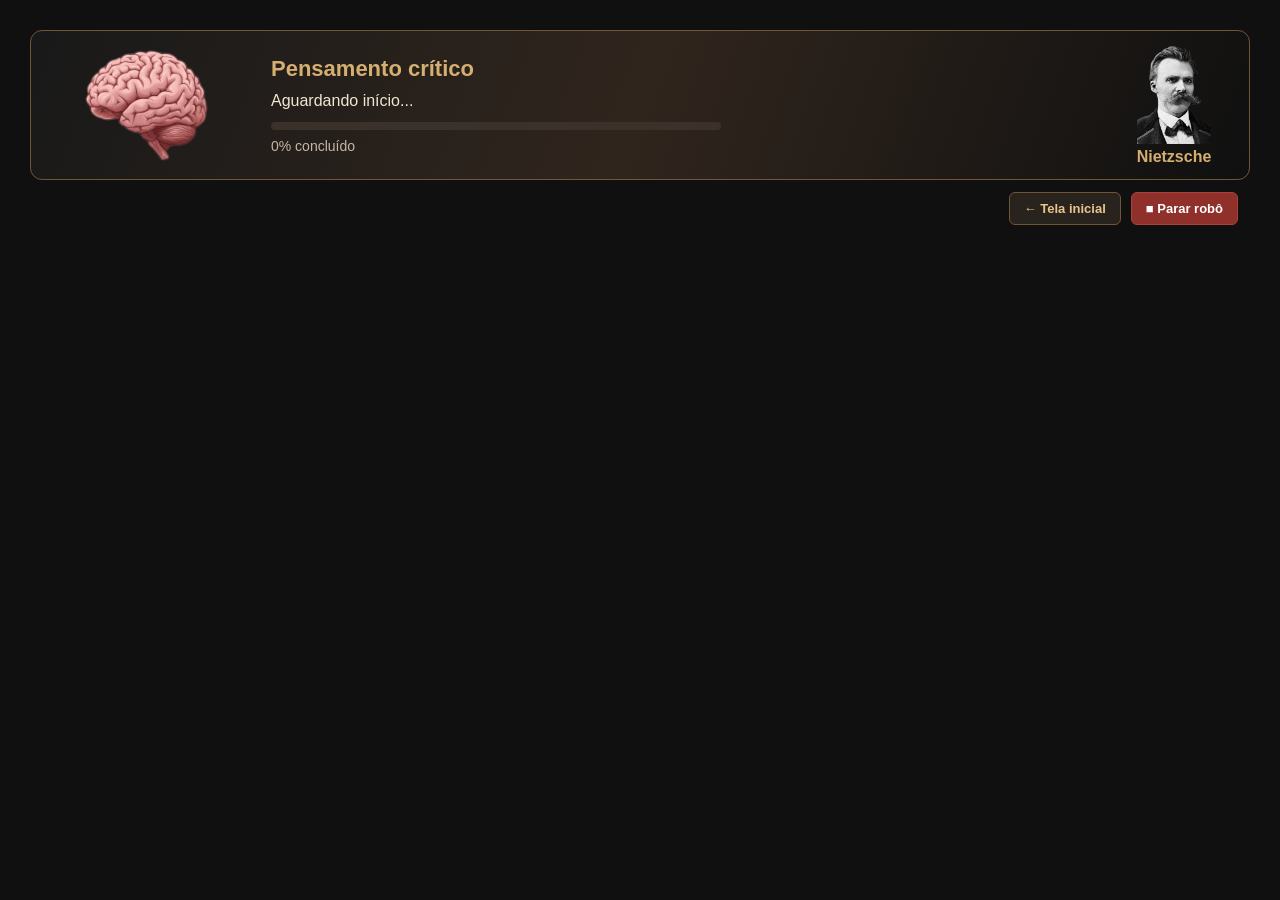
==== niet.html @ c27f37da "Razão.v1" ====
<!DOCTYPE html>
<html lang="pt-br">
<head>
    <meta charset="UTF-8">
    <meta name="viewport" content="width=device-width, initial-scale=1.0">
    <link rel="stylesheet" href="css/style.css">
    <title>Nietszsche</title>
</head>
<body>
      <header>
<div class="niet">

    <div class="cerebro">
        <img src="imagens/cerebro_1-removebg-preview.png" alt="Cérebro anatômico">
    </div>
    <div class="progresso">
    <h2>Pensamento crítico</h2>
    <p id="etapa-atual">Aguardando início...</p>

    <div class="barra-progresso">
        <div id="barra-preenchida"></div>
    </div>

    <p id="porcentagem">0% concluído</p>
</div>

    <div class="niet-info">
        <img src="imagens/Nietzsche-removebg-preview.png"
             alt="Friedrich Nietzsche">
        <h1>Nietzsche</h1>
    </div>
   </div>
</header>

<nav class="acoes-painel">
    <a href="index.html" class="btn-voltar">
        ← Tela inicial
    </a>

    <button type="button" id="btn-parar" class="btn-parar">
        ■ Parar robô
    </button>
</nav>

</body>
</html>
---- css/style.css ----
* {
    margin: 0;
    padding: 0;
    box-sizing: border-box;
}

body {
    background-color: #101010;
    color: #f0e6d2;
    font-family: Arial, sans-serif;
    padding: 30px;
}

header {
    width: 100%;
    height: 150px;
    min-height: 0;
    margin: 0;
    box-sizing: border-box;

    background: linear-gradient(
        110deg,
        #191919,
        #30251d,
        #101010
    );

    border: 1px solid #6f5635;
    border-radius: 12px;
    overflow: hidden;
}

.niet {
    width: 100%;
    height: 100%;
    min-height: 0;
    padding: 8px 25px;
    box-sizing: border-box;

    display: flex;
    justify-content: flex-end;
    align-items: center;
}

.niet-info {
    display: flex;
    flex-direction: column;
    align-items: center;
    justify-content: center;

    width: 100px;
    flex-shrink: 0;
}

.niet-info img {
    display: block;
    width: 75px;
    max-width: 100%;
    max-height: 100px;
    object-fit: contain;
    margin: 0;
}

.niet-info h1 {
    color: #d4af70;
    font-size: 16px;
    margin: 4px 0 0;
    text-align: center;
}
.niet {
    display: flex;
    justify-content: space-between;
    align-items: center;
    width: 100%;
    height: 100%;
    min-height: 0;
    box-sizing: border-box;
    padding: 10px 25px;
}

.cerebro {
    display: flex;
    align-items: center;
    justify-content: center;
    width: 180px;
    height: 145px;
    flex-shrink: 0;
}

.cerebro img {
    width: 100%;
    height: 100%;
    object-fit: contain;
}

.niet-info {
    display: flex;
    flex-direction: column;
    align-items: center;
    justify-content: center;
    width: 100px;
    flex-shrink: 0;
}
.progresso {
    flex: 1;
    margin: 0 35px;
    color: #f0e6d2;
}

.progresso h2 {
    color: #d4af70;
    font-size: 22px;
    margin-bottom: 10px;
}

#etapa-atual {
    margin-bottom: 12px;
}

.barra-progresso {
    width: 100%;
    max-width: 450px;
    height: 8px;
    background: #39312a;
    border-radius: 10px;
    overflow: hidden;
}

#barra-preenchida {
    width: 0%;
    height: 100%;
    background: #d4af70;
    border-radius: 10px;
    transition: width 0.5s ease;
}

#porcentagem {
    margin-top: 8px;
    color: #c4b8a6;
    font-size: 14px;
}
.acoes-painel {
    display: flex;
    justify-content: flex-end;
    align-items: center;
    gap: 10px;

    width: 100%;
    padding: 12px 5px;
    box-sizing: border-box;
}


.btn-voltar,
.btn-parar {
    display: inline-flex;
    align-items: center;
    justify-content: center;

    padding: 7px 12px;
    border-radius: 6px;

    font-family: Arial, sans-serif;
    font-size: 12px;
    font-weight: bold;

    text-decoration: none;
    cursor: pointer;
    transition: background 0.2s ease;
}

.btn-voltar {
    color: #e8c58e;
    background: #29231d;
    border: 1px solid #6f5635;
}

.btn-voltar:hover {
    background: #403326;
}

.btn-parar {
    color: #fff;
    background: #8f302b;
    border: 1px solid #a8433c;
}

.btn-parar:hover {
    background: #ad3932;
}

.btn-parar:disabled {
    opacity: 0.6;
    cursor: not-allowed;
}
.acoes-painel {
    display: flex !important;
    justify-content: flex-end;
    align-items: center;
    gap: 10px;
    width: 100%;
    padding: 12px;
    box-sizing: border-box;
    position: relative;
    z-index: 10;
}

.acoes-painel .btn-voltar,
.acoes-painel .btn-parar {
    display: inline-block;
    padding: 8px 14px;
    border-radius: 6px;
    font-size: 13px;
    text-decoration: none;
    cursor: pointer;
}

.acoes-painel .btn-voltar {
    background: #29231d;
    color: #e8c58e;
    border: 1px solid #6f5635;
}

.acoes-painel .btn-parar {
    background: #8f302b;
    color: white;
    border: 1px solid #a8433c;
}
.pensador:hover {
    transform: translateY(-5px);
    border-color: #888;
    background: #2b2b2b;
}

.pensador:hover {
    transform: translateY(-5px);
    border-color: #888;
    background: #2b2b2b;
}

.menu {
    width: 100%;
    height: 150px;
    background: linear-gradient(100deg, #24201d, #111111);
    border: 1px solid #66513b;
    border-radius: 12px;

    display: flex;
    align-items: center;
    padding: 10px 30px;
    margin-bottom: 20px;
}

.menu-logo {
    display: flex;
    align-items: center;
    gap: 20px;
}

.menu-logo img {
    width: 110px;
    height: 110px;
    object-fit: contain;
}

.menu-logo h1 {
    color: #eeeeee;
    font-size: 42px;
    letter-spacing: 3px;
}
.menu-pensadores {
    display: flex;
    flex-direction: column;
    align-items: flex-start;
    gap: 14px;

    width: 100%;
    padding: 0 10px;
    box-sizing: border-box;
}
.pensador {
    position: relative;

    display: flex;
    align-items: center;
    justify-content: flex-start;
    gap: 15px;

    width: 420px;
    max-width: 100%;
    height: 120px;
    padding: 0 20px 0 0;
    box-sizing: border-box;

    background: linear-gradient(
        90deg,
        #181818 0%,
        #242424 70%,
        #383838 100%
    );

    border: 1px solid #414141;
    border-radius: 8px;
    overflow: hidden;
}

/* DEGRADÊ SUAVE VINDO DA DIREITA */
.pensador::before {
    content: "";
    position: absolute;
    z-index: -1;

    top: 0;
    right: 0;
    width: 65%;
    height: 100%;

    background: linear-gradient(
        to left,
        rgba(125, 125, 125, 0.20),
        rgba(80, 80, 80, 0.08),
        transparent
    );

    pointer-events: none;
}

/* IMAGENS CENTRALIZADAS */
.pensador-imagem {
    width: 120px;
    height: 120px;
    flex: 0 0 120px;
    margin-left: 0;

    display: flex;
    align-items: flex-end;
    justify-content: flex-start;
    align-self: flex-end;
    overflow: hidden;
}

.pensador-imagem img {
    display: block;
    max-width: 100%;
    max-height: 100%;
    width: auto;
    height: auto;
    object-fit: contain;
    object-position: bottom center;
}
/* NOMES */
.pensador h2 {
    margin: 0;
    font-size: 24px;
}

.pensador a {
    color: #eeeeee;
    text-decoration: none;
    transition: color 0.3s ease;
}

/* INTERAÇÃO */
.pensador:hover {
    transform: translateY(-2px);
    border-color: #777777;
}

.pensador a:hover {
    color: #bdbdbd;
}

/* CELULARES */
@media (max-width: 550px) {
    .menu-pensadores {
        padding: 0;
        gap: 12px;
    }

  .pensador {
    height: 120px;
    gap: 12px;
    padding: 0 10px;
}

.pensador-imagem {
    width: 90px;
    height: 110px;
    flex-basis: 90px;
}

.pensador h2 {
    font-size: 20px;
}
}
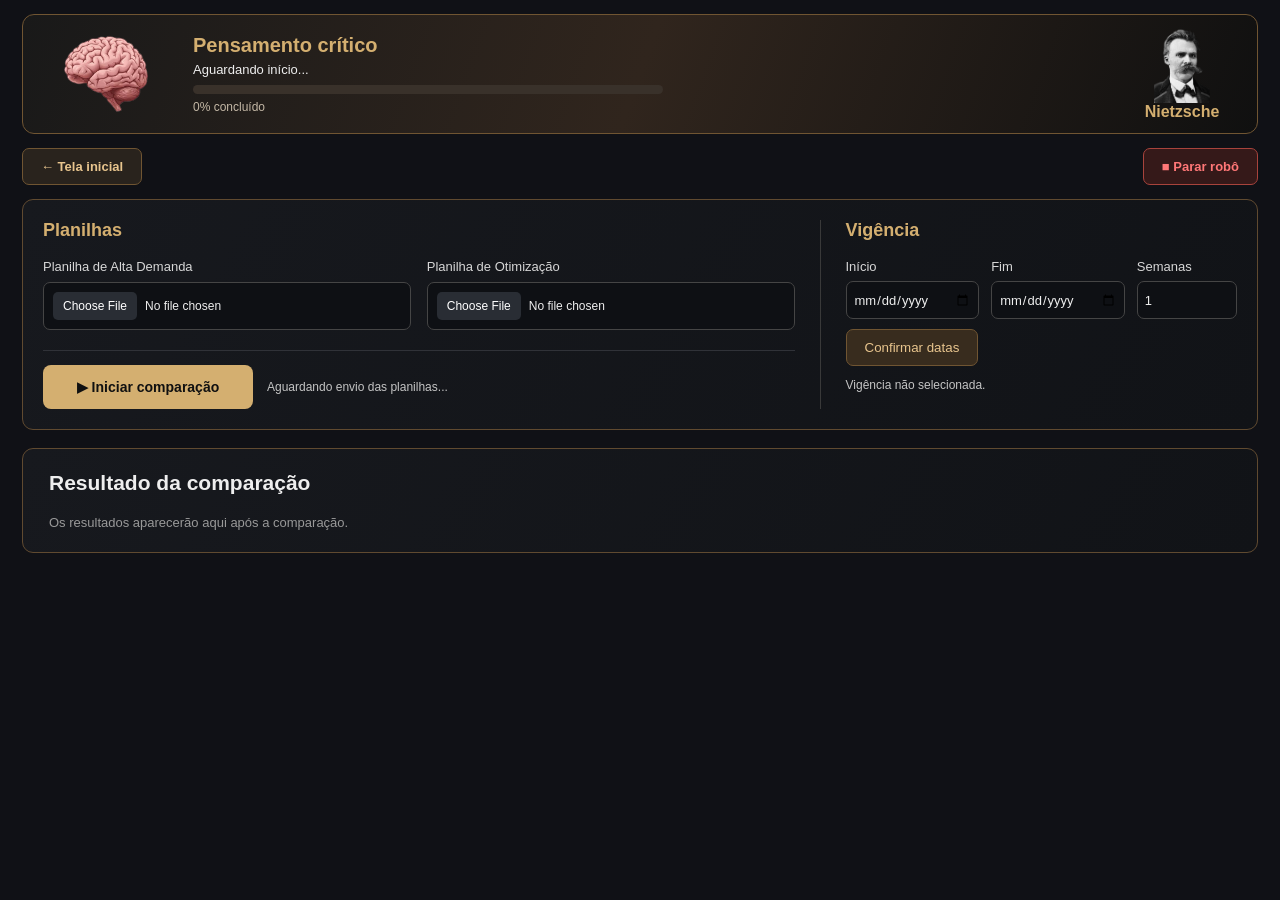
==== commit 4c7eb96b: "Adiciona Nietzsche e sistema de comparação" ====
--- a/niet.html
+++ b/niet.html
@@ -1,46 +1,205 @@
+
 <!DOCTYPE html>
 <html lang="pt-br">
+
 <head>
     <meta charset="UTF-8">
     <meta name="viewport" content="width=device-width, initial-scale=1.0">
+
     <link rel="stylesheet" href="css/style.css">
-    <title>Nietszsche</title>
+    <link rel="icon" href="imagens/cerebro_1-removebg-preview.png">
+
+    <title>Nietzsche | Comparação de Planilhas</title>
 </head>
+
 <body>
-      <header>
-<div class="niet">
-
-    <div class="cerebro">
-        <img src="imagens/cerebro_1-removebg-preview.png" alt="Cérebro anatômico">
-    </div>
-    <div class="progresso">
-    <h2>Pensamento crítico</h2>
-    <p id="etapa-atual">Aguardando início...</p>
-
-    <div class="barra-progresso">
-        <div id="barra-preenchida"></div>
-    </div>
-
-    <p id="porcentagem">0% concluído</p>
-</div>
-
-    <div class="niet-info">
-        <img src="imagens/Nietzsche-removebg-preview.png"
-             alt="Friedrich Nietzsche">
-        <h1>Nietzsche</h1>
-    </div>
-   </div>
-</header>
-
-<nav class="acoes-painel">
-    <a href="index.html" class="btn-voltar">
-        ← Tela inicial
-    </a>
-
-    <button type="button" id="btn-parar" class="btn-parar">
-        ■ Parar robô
-    </button>
-</nav>
+
+    <!-- CABEÇALHO E PROGRESSO DO ROBÔ -->
+    <header class="niet">
+        
+        <div class="cerebro">
+            <img
+                src="imagens/cerebro_1-removebg-preview.png"
+                alt="Cérebro anatômico"
+            >
+        </div>
+
+        <div class="progresso">
+            <h2>Pensamento crítico</h2>
+
+            <p id="etapa-atual">Aguardando início...</p>
+
+            <div class="barra-progresso">
+                <div id="barra-preenchida"></div>
+            </div>
+
+            <p id="porcentagem">0% concluído</p>
+        </div>
+
+        <div class="niet-info">
+            <img
+                src="imagens/Nietzsche-removebg-preview.png"
+                alt="Friedrich Nietzsche"
+            >
+            <h1>Nietzsche</h1>
+        </div>
+
+    </header>
+
+
+    <!-- NAVEGAÇÃO -->
+    <nav class="acoes-painel">
+
+        <a href="index.html" class="btn-voltar">
+            ← Tela inicial
+        </a>
+
+        <button
+            type="button"
+            id="btn-parar"
+            class="btn-parar"
+        >
+            ■ Parar robô
+        </button>
+
+    </nav>
+
+
+    <!-- CONFIGURAÇÃO DA COMPARAÇÃO -->
+    <main>
+
+        <section class="painel-configuracao">
+
+            <!-- SELEÇÃO DAS PLANILHAS -->
+            <div class="painel-arquivos">
+
+                <h2>Planilhas</h2>
+
+                <div class="arquivos">
+
+                    <div class="arquivo">
+                        <label for="arquivo-programacao">
+                            Planilha de Alta Demanda
+                        </label>
+
+                        <input
+                            type="file"
+                            id="arquivo-programacao"
+                            accept=".xlsx,.xls"
+                        >
+                    </div>
+
+                    <div class="arquivo">
+                        <label for="arquivo-otimizacao">
+                            Planilha de Otimização
+                        </label>
+
+                        <input
+                            type="file"
+                            id="arquivo-otimizacao"
+                            accept=".xlsx,.xls"
+                        >
+                    </div>
+
+                </div>
+
+                <div class="area-iniciar">
+
+                    <button
+                        type="button"
+                        id="btn-iniciar"
+                    >
+                        ▶ Iniciar comparação
+                    </button>
+
+                    <p id="status-comparacao">
+                        Aguardando envio das planilhas...
+                    </p>
+
+                </div>
+
+            </div>
+
+
+            <!-- VIGÊNCIA -->
+            <div class="painel-vigencia">
+
+                <h2>Vigência</h2>
+
+                <div class="linha-vigencia">
+
+                    <div class="campo-vigencia">
+                        <label for="data-inicio">Início</label>
+
+                        <input
+                            type="date"
+                            id="data-inicio"
+                        >
+                    </div>
+
+                    <div class="campo-vigencia">
+                        <label for="data-fim">Fim</label>
+
+                        <input
+                            type="date"
+                            id="data-fim"
+                        >
+                    </div>
+
+                    <div class="campo-vigencia">
+                        <label for="semanas">Semanas</label>
+
+                        <input
+                            type="number"
+                            id="semanas"
+                            min="1"
+                            max="4"
+                            value="1"
+                        >
+                    </div>
+
+                </div>
+
+                <button
+                    type="button"
+                    id="btn-vigencia"
+                >
+                    Confirmar datas
+                </button>
+
+                <p id="status-vigencia">
+                    Vigência não selecionada.
+                </p>
+
+            </div>
+
+        </section>
+
+
+        <!-- RESULTADOS DA COMPARAÇÃO -->
+        <section
+            id="resultados-comparacao"
+            class="painel-resultados"
+        >
+
+            <div class="titulo-resultados">
+                <h2>Resultado da comparação</h2>
+            </div>
+
+            <!-- OS INDICADORES E AS TABELAS
+                 SERÃO INSERIDOS PELO JAVASCRIPT -->
+
+            <p class="mensagem-inicial">
+                Os resultados aparecerão aqui após a comparação.
+            </p>
+
+        </section>
+
+    </main>
+
+
+    <!-- JAVASCRIPT -->
+    <script src="js/nietzsche.js"></script>
 
 </body>
-</html>+</html>
--- a/css/style.css
+++ b/css/style.css
@@ -1,3 +1,8 @@
+
+/* ========================================
+   CONFIGURAÇÕES GERAIS
+======================================== */
+
 * {
     margin: 0;
     padding: 0;
@@ -5,18 +10,35 @@
 }
 
 body {
-    background-color: #101010;
-    color: #f0e6d2;
+    background: #101116;
+    color: #eeeeee;
     font-family: Arial, sans-serif;
-    padding: 30px;
-}
-
-header {
-    width: 100%;
-    height: 150px;
-    min-height: 0;
-    margin: 0;
-    box-sizing: border-box;
+    padding: 14px 22px;
+}
+
+button,
+input {
+    font-family: inherit;
+}
+
+button {
+    cursor: pointer;
+    transition: 0.2s ease;
+}
+
+
+/* ========================================
+   CABEÇALHO NIETZSCHE
+======================================== */
+
+header.niet {
+    width: 100%;
+    min-height: 120px;
+    padding: 8px 25px;
+
+    display: flex;
+    align-items: center;
+    justify-content: space-between;
 
     background: linear-gradient(
         110deg,
@@ -25,65 +47,14 @@
         #101010
     );
 
-    border: 1px solid #6f5635;
+    border: 1px solid #705532;
     border-radius: 12px;
     overflow: hidden;
 }
 
-.niet {
-    width: 100%;
-    height: 100%;
-    min-height: 0;
-    padding: 8px 25px;
-    box-sizing: border-box;
-
-    display: flex;
-    justify-content: flex-end;
-    align-items: center;
-}
-
-.niet-info {
-    display: flex;
-    flex-direction: column;
-    align-items: center;
-    justify-content: center;
-
-    width: 100px;
-    flex-shrink: 0;
-}
-
-.niet-info img {
-    display: block;
-    width: 75px;
-    max-width: 100%;
-    max-height: 100px;
-    object-fit: contain;
-    margin: 0;
-}
-
-.niet-info h1 {
-    color: #d4af70;
-    font-size: 16px;
-    margin: 4px 0 0;
-    text-align: center;
-}
-.niet {
-    display: flex;
-    justify-content: space-between;
-    align-items: center;
-    width: 100%;
-    height: 100%;
-    min-height: 0;
-    box-sizing: border-box;
-    padding: 10px 25px;
-}
-
 .cerebro {
-    display: flex;
-    align-items: center;
-    justify-content: center;
-    width: 180px;
-    height: 145px;
+    width: 115px;
+    height: 100px;
     flex-shrink: 0;
 }
 
@@ -93,36 +64,28 @@
     object-fit: contain;
 }
 
-.niet-info {
-    display: flex;
-    flex-direction: column;
-    align-items: center;
-    justify-content: center;
-    width: 100px;
-    flex-shrink: 0;
-}
 .progresso {
     flex: 1;
-    margin: 0 35px;
-    color: #f0e6d2;
+    margin: 0 30px;
 }
 
 .progresso h2 {
     color: #d4af70;
-    font-size: 22px;
-    margin-bottom: 10px;
+    font-size: 20px;
+    margin-bottom: 5px;
 }
 
 #etapa-atual {
-    margin-bottom: 12px;
+    font-size: 13px;
+    margin-bottom: 8px;
 }
 
 .barra-progresso {
     width: 100%;
-    max-width: 450px;
-    height: 8px;
+    max-width: 470px;
+    height: 9px;
     background: #39312a;
-    border-radius: 10px;
+    border-radius: 20px;
     overflow: hidden;
 }
 
@@ -130,49 +93,60 @@
     width: 0%;
     height: 100%;
     background: #d4af70;
-    border-radius: 10px;
     transition: width 0.5s ease;
 }
 
 #porcentagem {
-    margin-top: 8px;
+    margin-top: 6px;
+    font-size: 12px;
     color: #c4b8a6;
-    font-size: 14px;
-}
+}
+
+.niet-info {
+    width: 100px;
+    flex-shrink: 0;
+
+    display: flex;
+    flex-direction: column;
+    align-items: center;
+}
+
+.niet-info img {
+    width: 70px;
+    height: 75px;
+    object-fit: contain;
+}
+
+.niet-info h1 {
+    color: #d4af70;
+    font-size: 16px;
+}
+
+
+/* ========================================
+   NAVEGAÇÃO
+======================================== */
+
 .acoes-painel {
     display: flex;
-    justify-content: flex-end;
+    justify-content: space-between;
     align-items: center;
-    gap: 10px;
-
-    width: 100%;
-    padding: 12px 5px;
-    box-sizing: border-box;
-}
-
+    padding: 14px 0;
+}
 
 .btn-voltar,
 .btn-parar {
-    display: inline-flex;
-    align-items: center;
-    justify-content: center;
-
-    padding: 7px 12px;
-    border-radius: 6px;
-
-    font-family: Arial, sans-serif;
-    font-size: 12px;
+    padding: 10px 18px;
+    border-radius: 7px;
+    font-size: 13px;
     font-weight: bold;
-
     text-decoration: none;
-    cursor: pointer;
-    transition: background 0.2s ease;
 }
 
 .btn-voltar {
     color: #e8c58e;
     background: #29231d;
-    border: 1px solid #6f5635;
+    border: 1px solid #705532;
 }
 
 .btn-voltar:hover {
@@ -180,75 +154,355 @@
 }
 
 .btn-parar {
-    color: #fff;
-    background: #8f302b;
+    color: #ff7777;
+    background: #351919;
     border: 1px solid #a8433c;
 }
 
 .btn-parar:hover {
-    background: #ad3932;
+    background: #572020;
 }
 
 .btn-parar:disabled {
-    opacity: 0.6;
+    opacity: 0.5;
     cursor: not-allowed;
 }
-.acoes-painel {
-    display: flex !important;
-    justify-content: flex-end;
+
+
+/* ========================================
+   CONFIGURAÇÃO DAS PLANILHAS
+======================================== */
+
+.painel-configuracao {
+    width: 100%;
+    padding: 20px;
+
+    display: grid;
+    grid-template-columns: 1.8fr 1fr;
+    gap: 25px;
+
+    background: linear-gradient(
+        120deg,
+        #17191e,
+        #111317
+    );
+
+    border: 1px solid #604a30;
+    border-radius: 11px;
+}
+
+.painel-arquivos h2,
+.painel-vigencia h2 {
+    color: #d4af70;
+    font-size: 18px;
+    margin-bottom: 18px;
+}
+
+.painel-vigencia {
+    border-left: 1px solid #393939;
+    padding-left: 25px;
+}
+
+.arquivos {
+    display: grid;
+    grid-template-columns: 1fr 1fr;
+    gap: 16px;
+}
+
+.arquivo {
+    display: flex;
+    flex-direction: column;
+    gap: 8px;
+    min-width: 0;
+}
+
+.arquivo label {
+    font-size: 13px;
+    color: #d7d7d7;
+}
+
+.arquivo input[type="file"] {
+    width: 100%;
+    min-width: 0;
+    padding: 9px;
+
+    color: #eeeeee;
+    background: #0e1014;
+
+    border: 1px solid #454545;
+    border-radius: 7px;
+
+    font-size: 12px;
+}
+
+.arquivo input[type="file"]::file-selector-button {
+    padding: 7px 10px;
+    margin-right: 8px;
+
+    background: #292d34;
+    color: white;
+
+    border: none;
+    border-radius: 5px;
+    cursor: pointer;
+}
+
+
+/* ========================================
+   VIGÊNCIA
+======================================== */
+
+.linha-vigencia {
+    display: grid;
+    grid-template-columns: 1fr 1fr 0.75fr;
+    gap: 12px;
+}
+
+.campo-vigencia {
+    display: flex;
+    flex-direction: column;
+    gap: 7px;
+    min-width: 0;
+}
+
+.campo-vigencia label {
+    color: #d7d7d7;
+    font-size: 13px;
+}
+
+.campo-vigencia input {
+    width: 100%;
+    min-width: 0;
+    height: 38px;
+    padding: 7px;
+
+    background: #0e1014;
+    color: #eeeeee;
+
+    border: 1px solid #454545;
+    border-radius: 7px;
+    font-size: 13px;
+}
+
+.campo-vigencia input:focus {
+    outline: 1px solid #d4af70;
+    border-color: #d4af70;
+}
+
+#btn-vigencia {
+    margin-top: 10px;
+    padding: 10px 18px;
+
+    color: #e8c58e;
+    background: #382c1e;
+
+    border: 1px solid #705532;
+    border-radius: 7px;
+}
+
+#btn-vigencia:hover {
+    background: #51402a;
+}
+
+
+/* ========================================
+   INICIAR COMPARAÇÃO
+======================================== */
+
+.area-iniciar {
+    margin-top: 20px;
+    padding-top: 14px;
+
+    display: flex;
     align-items: center;
-    gap: 10px;
-    width: 100%;
+    flex-wrap: wrap;
+    gap: 14px;
+
+    border-top: 1px solid #303238;
+}
+
+#btn-iniciar {
+    min-width: 210px;
+    padding: 14px 20px;
+
+    background: #d4af70;
+    color: #101010;
+
+    border: none;
+    border-radius: 8px;
+
+    font-size: 14px;
+    font-weight: bold;
+}
+
+#btn-iniciar:hover {
+    background: #e6c184;
+}
+
+#btn-iniciar:disabled {
+    opacity: 0.5;
+    cursor: not-allowed;
+}
+
+#status-comparacao,
+#status-vigencia {
+    color: #c4c4c4;
+    font-size: 12px;
+    line-height: 1.5;
+}
+
+#status-vigencia {
+    margin-top: 10px;
+}
+
+
+/* ========================================
+   RESULTADOS DA COMPARAÇÃO
+======================================== */
+
+.painel-resultados {
+    width: 100%;
+    margin-top: 18px;
+    padding: 22px 26px;
+
+    background: linear-gradient(
+        120deg,
+        #17191e,
+        #111317
+    );
+
+    border: 1px solid #604a30;
+    border-radius: 11px;
+    overflow: hidden;
+}
+
+.titulo-resultados h2 {
+    font-size: 21px;
+    margin-bottom: 20px;
+}
+
+.mensagem-inicial {
+    color: #999999;
+    font-size: 13px;
+}
+
+
+/* ========================================
+   CARTÕES DE INDICADORES
+======================================== */
+
+.resumo-comparacao {
+    display: grid;
+    grid-template-columns: repeat(5, minmax(0, 1fr));
+    gap: 14px;
+    margin-bottom: 25px;
+}
+
+.resultado-card {
+    min-width: 0;
+    min-height: 90px;
+    padding: 15px;
+
+    background: #11151b;
+    border: 1px solid #705532;
+    border-radius: 9px;
+}
+
+.resultado-card h3 {
+    color: #e0b66f;
+    font-size: 27px;
+    margin-bottom: 7px;
+}
+
+.resultado-card p {
+    color: #d1d1d1;
+    font-size: 12px;
+    line-height: 1.4;
+}
+
+
+/* ========================================
+   TÍTULOS E LISTAS DE RESULTADOS
+======================================== */
+
+.painel-resultados h3 {
+    color: #e0b66f;
+    font-size: 16px;
+    margin: 20px 0 12px;
+}
+
+.lista-resultados {
+    list-style: none;
+    display: flex;
+    flex-direction: column;
+    gap: 8px;
+}
+
+.lista-resultados li {
+    padding: 13px 15px;
+
+    background: #11151b;
+    border: 1px solid #30343c;
+    border-radius: 7px;
+}
+
+.lista-resultados li strong {
+    display: block;
+    color: #e0b66f;
+    margin-bottom: 7px;
+}
+
+.lista-resultados li p {
+    color: #c7c7c7;
+    font-size: 12px;
+    margin-top: 4px;
+}
+
+
+/* ========================================
+   TABELAS - PRÓXIMA ETAPA
+======================================== */
+
+.tabela-resultados {
+    width: 100%;
+    border-collapse: collapse;
+    font-size: 13px;
+}
+
+.tabela-resultados th {
+    padding: 13px;
+    text-align: left;
+    color: #c4c8d0;
+    background: #20232a;
+    border: 1px solid #343840;
+}
+
+.tabela-resultados td {
     padding: 12px;
-    box-sizing: border-box;
-    position: relative;
-    z-index: 10;
-}
-
-.acoes-painel .btn-voltar,
-.acoes-painel .btn-parar {
-    display: inline-block;
-    padding: 8px 14px;
-    border-radius: 6px;
-    font-size: 13px;
-    text-decoration: none;
-    cursor: pointer;
-}
-
-.acoes-painel .btn-voltar {
-    background: #29231d;
-    color: #e8c58e;
-    border: 1px solid #6f5635;
-}
-
-.acoes-painel .btn-parar {
-    background: #8f302b;
-    color: white;
-    border: 1px solid #a8433c;
-}
-.pensador:hover {
-    transform: translateY(-5px);
-    border-color: #888;
-    background: #2b2b2b;
-}
-
-.pensador:hover {
-    transform: translateY(-5px);
-    border-color: #888;
-    background: #2b2b2b;
-}
+    border: 1px solid #30343c;
+}
+
+.tabela-resultados tr:hover td {
+    background: #1b2027;
+}
+
+
+/* ========================================
+   MENU DA PÁGINA INICIAL
+======================================== */
 
 .menu {
     width: 100%;
     height: 150px;
+    margin-bottom: 20px;
+    padding: 10px 30px;
+
+    display: flex;
+    align-items: center;
+
     background: linear-gradient(100deg, #24201d, #111111);
     border: 1px solid #66513b;
     border-radius: 12px;
-
-    display: flex;
-    align-items: center;
-    padding: 10px 30px;
-    margin-bottom: 20px;
 }
 
 .menu-logo {
@@ -268,128 +522,340 @@
     font-size: 42px;
     letter-spacing: 3px;
 }
+
 .menu-pensadores {
+    width: 100%;
+    padding: 0 10px;
+
     display: flex;
     flex-direction: column;
     align-items: flex-start;
     gap: 14px;
-
-    width: 100%;
-    padding: 0 10px;
-    box-sizing: border-box;
-}
+}
+
 .pensador {
     position: relative;
+    width: 420px;
+    max-width: 100%;
+    height: 120px;
+    padding-right: 20px;
 
     display: flex;
     align-items: center;
     justify-content: flex-start;
     gap: 15px;
 
-    width: 420px;
-    max-width: 100%;
-    height: 120px;
-    padding: 0 20px 0 0;
-    box-sizing: border-box;
-
-    background: linear-gradient(
-        90deg,
-        #181818 0%,
-        #242424 70%,
-        #383838 100%
-    );
-
+    background: linear-gradient(90deg, #181818, #242424 70%, #383838);
     border: 1px solid #414141;
     border-radius: 8px;
     overflow: hidden;
-}
-
-/* DEGRADÊ SUAVE VINDO DA DIREITA */
-.pensador::before {
-    content: "";
-    position: absolute;
-    z-index: -1;
-
-    top: 0;
-    right: 0;
-    width: 65%;
-    height: 100%;
-
-    background: linear-gradient(
-        to left,
-        rgba(125, 125, 125, 0.20),
-        rgba(80, 80, 80, 0.08),
-        transparent
-    );
-
-    pointer-events: none;
-}
-
-/* IMAGENS CENTRALIZADAS */
+
+    transition: 0.2s ease;
+}
+
+.pensador:hover {
+    transform: translateY(-2px);
+    border-color: #777777;
+}
+
 .pensador-imagem {
     width: 120px;
     height: 120px;
     flex: 0 0 120px;
-    margin-left: 0;
 
     display: flex;
     align-items: flex-end;
     justify-content: flex-start;
-    align-self: flex-end;
+
     overflow: hidden;
 }
 
 .pensador-imagem img {
-    display: block;
     max-width: 100%;
     max-height: 100%;
-    width: auto;
-    height: auto;
     object-fit: contain;
     object-position: bottom center;
 }
-/* NOMES */
+
 .pensador h2 {
-    margin: 0;
     font-size: 24px;
 }
 
 .pensador a {
     color: #eeeeee;
     text-decoration: none;
-    transition: color 0.3s ease;
-}
-
-/* INTERAÇÃO */
-.pensador:hover {
-    transform: translateY(-2px);
-    border-color: #777777;
 }
 
 .pensador a:hover {
     color: #bdbdbd;
 }
 
-/* CELULARES */
-@media (max-width: 550px) {
-    .menu-pensadores {
-        padding: 0;
-        gap: 12px;
-    }
-
-  .pensador {
-    height: 120px;
-    gap: 12px;
-    padding: 0 10px;
-}
-
-.pensador-imagem {
-    width: 90px;
-    height: 110px;
-    flex-basis: 90px;
-}
-
-.pensador h2 {
-    font-size: 20px;
-}
-}+
+/* ========================================
+   RESPONSIVIDADE
+======================================== */
+
+@media (max-width: 1000px) {
+
+    .painel-configuracao {
+        grid-template-columns: 1fr;
+    }
+
+    .painel-vigencia {
+        border-left: none;
+        border-top: 1px solid #393939;
+        padding: 20px 0 0;
+    }
+
+    .resumo-comparacao {
+        grid-template-columns: repeat(3, minmax(0, 1fr));
+    }
+}
+
+@media (max-width: 650px) {
+
+    body {
+        padding: 10px;
+    }
+
+    header.niet {
+        min-height: 100px;
+        padding: 8px;
+    }
+
+    .cerebro {
+        width: 65px;
+        height: 75px;
+    }
+
+    .progresso {
+        margin: 0 10px;
+    }
+
+    .progresso h2 {
+        font-size: 15px;
+    }
+
+    .niet-info {
+        width: 60px;
+    }
+
+    .niet-info img {
+        width: 50px;
+        height: 55px;
+    }
+
+    .niet-info h1 {
+        font-size: 12px;
+    }
+
+    .arquivos {
+        grid-template-columns: 1fr;
+    }
+
+    .linha-vigencia {
+        grid-template-columns: 1fr 1fr;
+    }
+
+    .resumo-comparacao {
+        grid-template-columns: repeat(2, minmax(0, 1fr));
+    }
+
+    .painel-resultados {
+        padding: 15px;
+    }
+
+    .area-iniciar {
+        align-items: flex-start;
+        flex-direction: column;
+    }
+
+    #btn-iniciar {
+        width: 100%;
+    }
+
+    .tabela-resultados {
+        min-width: 650px;
+    }
+}
+
+/* ========================================
+   NAVEGAÇÃO DAS ABAS DE RESULTADOS
+======================================== */
+
+.abas-resultados {
+    width: 100%;
+    display: flex;
+    align-items: center;
+    gap: 22px;
+
+    margin-top: 25px;
+    margin-bottom: 18px;
+
+    border-bottom: 1px solid #39342d;
+    overflow-x: auto;
+}
+
+.aba-resultado {
+    flex-shrink: 0;
+    padding: 13px 2px;
+
+    background: transparent;
+    color: #d5d5d5;
+
+    border: none;
+    border-bottom: 3px solid transparent;
+
+    font-size: 14px;
+    font-weight: 500;
+    white-space: nowrap;
+
+    transition: 0.2s ease;
+}
+
+.aba-resultado:hover {
+    color: #e2b86f;
+}
+
+.aba-resultado.ativa {
+    color: #e2b86f;
+    border-bottom-color: #d4af70;
+    font-weight: bold;
+}
+
+.aba-resultado:focus-visible {
+    outline: 1px solid #d4af70;
+    outline-offset: 3px;
+}
+
+
+/* ========================================
+   CONTEÚDO DAS ABAS
+======================================== */
+
+#conteudo-abas-resultados {
+    width: 100%;
+    min-height: 150px;
+    padding-bottom: 15px;
+}
+
+#conteudo-abas-resultados h3 {
+    color: #e0b66f;
+    font-size: 17px;
+    margin: 18px 0 12px;
+}
+
+.quantidade-resultados {
+    color: #a9a9a9;
+    font-size: 12px;
+    margin-bottom: 12px;
+}
+
+.resultado-vazio,
+.mensagem-previa {
+    padding: 18px 10px;
+    color: #bdbdbd;
+    font-size: 13px;
+}
+
+
+/* ========================================
+   TABELA DE RESULTADOS
+======================================== */
+
+.tabela-resultados-container {
+    width: 100%;
+    max-height: 480px;
+
+    overflow: auto;
+
+    border: 1px solid #343840;
+    border-radius: 8px;
+}
+
+.tabela-resultados {
+    width: 100%;
+    min-width: 650px;
+
+    border-collapse: collapse;
+    text-align: left;
+
+    font-size: 13px;
+}
+
+.tabela-resultados thead th {
+    position: sticky;
+    top: 0;
+    z-index: 2;
+
+    padding: 13px 12px;
+
+    color: #e0b66f;
+    background: #25221e;
+
+    border: 1px solid #493a28;
+
+    font-weight: 600;
+    white-space: nowrap;
+}
+
+.tabela-resultados tbody td {
+    padding: 12px;
+
+    color: #eeeeee;
+    background: #111317;
+
+    border: 1px solid #30343c;
+}
+
+.tabela-resultados tbody tr:nth-child(even) td {
+    background: #191b20;
+}
+
+.tabela-resultados tbody tr:hover td {
+    background: #29241d;
+}
+
+
+/* ========================================
+   BARRA DE ROLAGEM DA TABELA
+======================================== */
+
+.tabela-resultados-container::-webkit-scrollbar {
+    width: 9px;
+    height: 9px;
+}
+
+.tabela-resultados-container::-webkit-scrollbar-track {
+    background: #111317;
+}
+
+.tabela-resultados-container::-webkit-scrollbar-thumb {
+    background: #51432f;
+    border-radius: 10px;
+}
+
+.tabela-resultados-container::-webkit-scrollbar-thumb:hover {
+    background: #80643d;
+}
+
+
+/* ========================================
+   RESPONSIVIDADE DAS ABAS
+======================================== */
+
+@media (max-width: 650px) {
+
+    .abas-resultados {
+        gap: 17px;
+    }
+
+    .aba-resultado {
+        font-size: 12px;
+    }
+
+    .tabela-resultados-container {
+        max-height: 400px;
+    }
+}
+
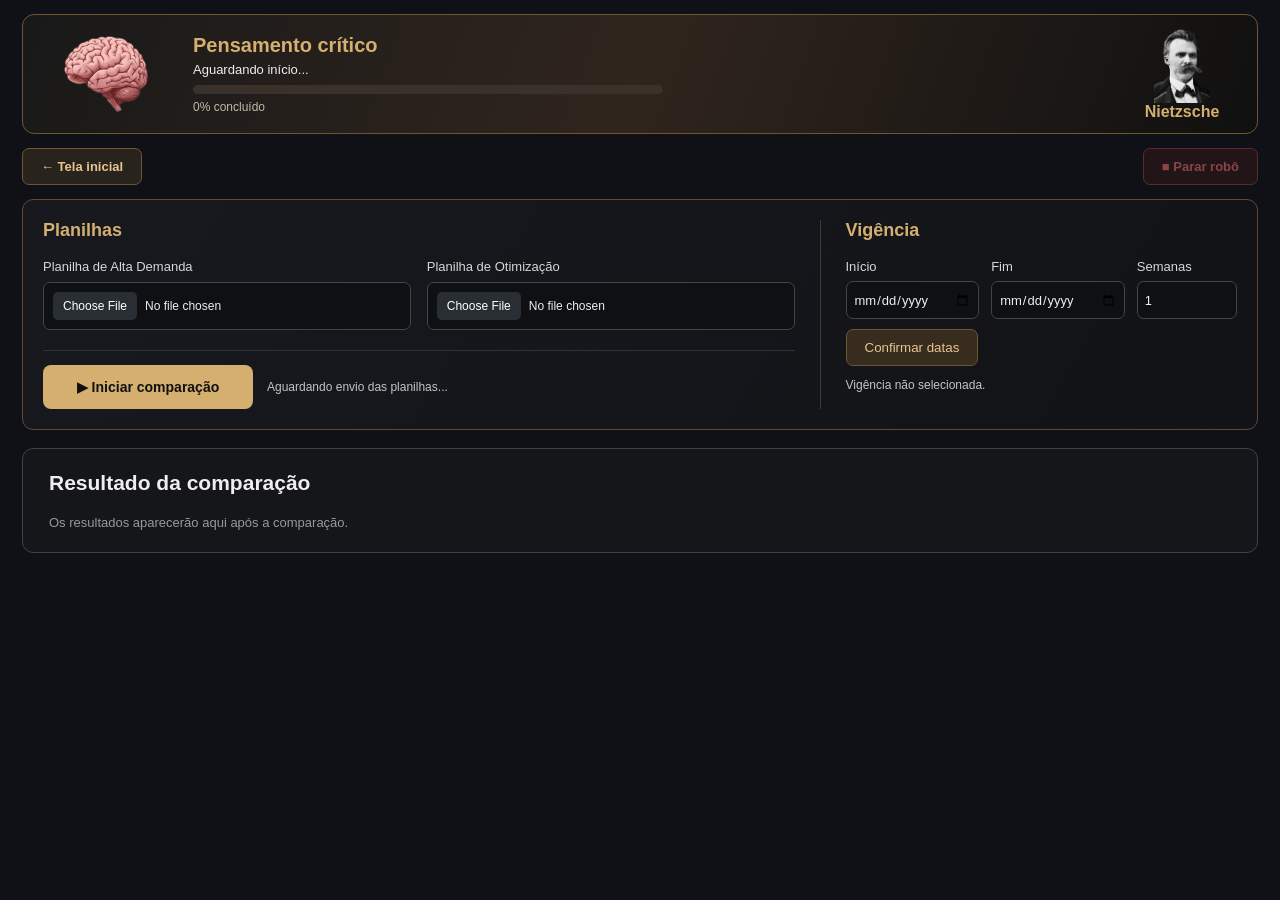
==== commit f1751b3c: "Atualiza comparação HO e layout dos resultados" ====
--- a/niet.html
+++ b/niet.html
@@ -202,4 +202,4 @@
     <script src="js/nietzsche.js"></script>
 
 </body>
-</html>
+</html>
--- a/css/style.css
+++ b/css/style.css
@@ -858,4 +858,69 @@
         max-height: 400px;
     }
 }
-
+/* ===== RESULTADOS: GRAFITE DISCRETO ===== */
+
+#resultados-comparacao {
+    background: #151619 !important;
+    color: #eeeeee !important;
+    border-color: #414141 !important;
+}
+
+/* Cartões */
+#resultados-comparacao .resultado-card,
+#resultados-comparacao [class*="indicador"] {
+    background: #222326 !important;
+    border: 1px solid #414247 !important;
+    box-shadow: none !important;
+    color: #eeeeee !important;
+}
+
+/* Números */
+#resultados-comparacao .resultado-card strong,
+#resultados-comparacao [class*="indicador"] strong {
+    color: #dfb66f !important;
+}
+
+/* Abas */
+#resultados-comparacao .aba-resultado {
+    background: #252629 !important;
+    color: #d0d0d0 !important;
+    border: 1px solid #45464a !important;
+}
+
+#resultados-comparacao .aba-resultado:hover {
+    background: #303135 !important;
+    color: #ffffff !important;
+}
+
+#resultados-comparacao .aba-resultado.ativa {
+    background: #36373a !important;
+    color: #e5b96b !important;
+    border-color: #68615a !important;
+}
+
+/* Tabela */
+#resultados-comparacao .tabela-resultados-container {
+    background: #171819 !important;
+    border-color: #414141 !important;
+}
+
+#resultados-comparacao .tabela-resultados thead th {
+    background: #303134 !important;
+    color: #e5b96b !important;
+    border-color: #48494c !important;
+}
+
+#resultados-comparacao .tabela-resultados tbody td {
+    background: #1b1c1e !important;
+    color: #eeeeee !important;
+    border-color: #36373a !important;
+}
+
+#resultados-comparacao .tabela-resultados tbody tr:nth-child(even) td {
+    background: #242528 !important;
+}
+
+#resultados-comparacao .tabela-resultados tbody tr:hover td {
+    background: #303135 !important;
+}
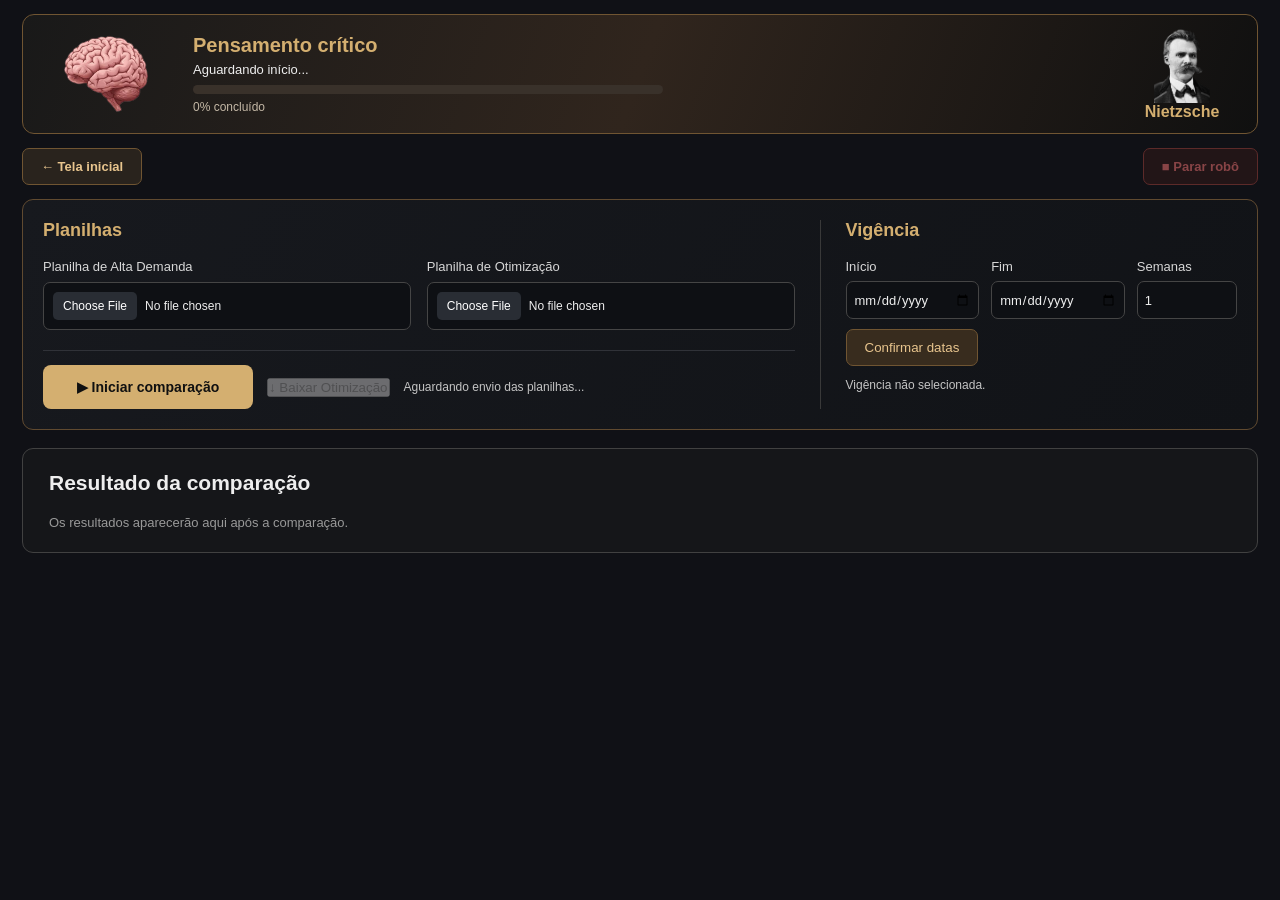
==== commit 5c706f92: "Atualiza Nietzsche com limpeza automatica de plantões" ====
--- a/niet.html
+++ b/niet.html
@@ -1,4 +1,3 @@
-
 <!DOCTYPE html>
 <html lang="pt-br">
 
@@ -16,7 +15,7 @@
 
     <!-- CABEÇALHO E PROGRESSO DO ROBÔ -->
     <header class="niet">
-        
+
         <div class="cerebro">
             <img
                 src="imagens/cerebro_1-removebg-preview.png"
@@ -112,6 +111,14 @@
                         ▶ Iniciar comparação
                     </button>
 
+                    <button
+                        type="button"
+                        id="btn-baixar-otimizacao"
+                        disabled
+                    >
+                        ↓ Baixar Otimização
+                    </button>
+
                     <p id="status-comparacao">
                         Aguardando envio das planilhas...
                     </p>
--- a/css/style.css
+++ b/css/style.css
@@ -923,4 +923,41 @@
 
 #resultados-comparacao .tabela-resultados tbody tr:hover td {
     background: #303135 !important;
-}+}
+
+.acoes-servicos {
+    display: flex;
+    align-items: center;
+    flex-wrap: wrap;
+    gap: 12px;
+    margin-top: 18px;
+}
+
+.acoes-servicos label {
+    color: #e0b66f;
+    font-weight: 600;
+}
+
+.acoes-servicos input {
+    padding: 10px;
+    border: 1px solid #51432f;
+    border-radius: 6px;
+    background: #191b20;
+    color: #eeeeee;
+}
+
+.acoes-servicos button,
+#btn-excluir-servicos {
+    padding: 10px 16px;
+    border: 1px solid #80643d;
+    border-radius: 6px;
+    background: #29241d;
+    color: #e0b66f;
+    cursor: pointer;
+    font-weight: 600;
+}
+
+.acoes-servicos button:hover,
+#btn-excluir-servicos:hover {
+    background: #403321;
+}
